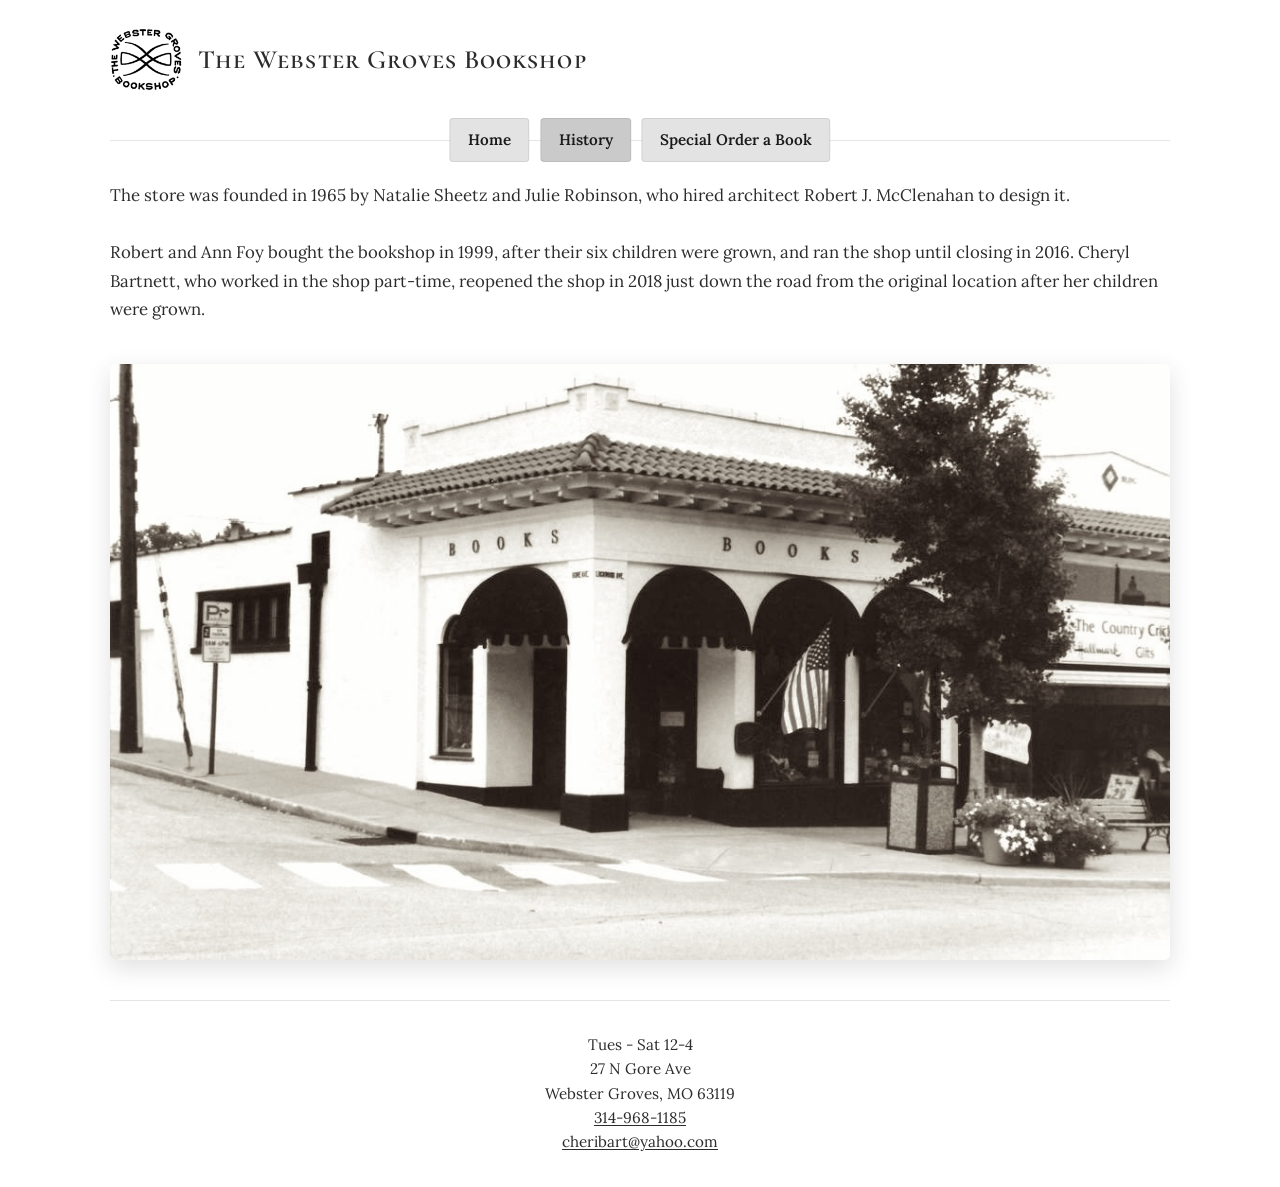
==== history.html @ 6f8dc2ac "v2" ====
<!DOCTYPE html>
<html lang="en">
<head>
  <meta charset="UTF-8">
  <meta name="viewport" content="width=device-width, initial-scale=1.0">
  <title>History — The Webster Groves Bookshop</title>
  <link rel="preconnect" href="https://fonts.googleapis.com">
  <link rel="preconnect" href="https://fonts.gstatic.com" crossorigin>
  <link href="https://fonts.googleapis.com/css2?family=Cormorant+Garamond:ital,wght@0,500;0,600;1,400&family=Lora:ital,wght@0,400;0,600;1,400&display=swap" rel="stylesheet">
  <link rel="stylesheet" href="styles.css?v=2">
</head>
<body>
  <div class="page">
    <header class="header">
      <div class="header-brand">
        <img
          src="original_logo.png"
          alt="The Webster Groves Bookshop logo"
          class="header-logo"
        >
        <span class="header-name">The Webster Groves Bookshop</span>
      </div>
      <nav class="nav" aria-label="Main navigation">
        <a class="nav-link" href="index.html">Home</a>
        <a class="nav-link" href="history.html" aria-current="page">History</a>
        <a
          class="nav-link"
          href="mailto:cheribart@yahoo.com?subject=Special%20Order%20from%20Website&amp;body=Please%20fill%20out%20the%20below%20fields%20and%20we%20will%20email%20you%20back%20with%20a%20price%2C%20asking%20for%20a%20confirmation.%20%0A%0ATitle%201%3A%0AAuthor%201%3A%0ATitle%202%3A%0AAuthor%202%3A%0ATitle%203%3A%0AAuthor%203%3A%0ATitle%204%3A%0AAuthor%204%3A%0ATitle%205%3A%0AAuthor%205%3A%0ATitle%206%3A%0AAuthor%206%3A%0ATitle%207%3A%0AAuthor%207%3A%0ATitle%208%3A%0AAuthor%208%3A%0ATitle%209%3A%0AAuthor%209%3A%0ATitle%2010%3A%0AAuthor%2010%3A%0A%0ASpecial%20Notes%3A%20"
        >Special Order a Book</a>
      </nav>
    </header>

    <main class="history-main">
      <div class="history-text">
        <p>
          The store was founded in 1965 by Natalie Sheetz and Julie Robinson, who hired architect Robert J. McClenahan to design it.<br><br>Robert and Ann Foy bought the bookshop in 1999, after their six children were grown, and ran the shop until closing in 2016. Cheryl Bartnett, who worked in the shop part-time, reopened the shop in 2018 just down the road from the original location after her children were grown.
        </p>
      </div>
      <div class="history-photo">
        <img
          src="old%20pic.jpg"
          alt="Historic photograph of The Webster Groves Bookshop"
          class="content-image content-image--wide"
        >
      </div>
    </main>

    <footer class="footer">
      <p class="footer-text">
        Tues - Sat 12-4<br>
        27 N Gore Ave<br>
        Webster Groves, MO 63119<br>
        <a href="tel:+13149681185">314-968-1185</a><br>
        <a href="mailto:cheribart@yahoo.com">cheribart@yahoo.com</a>
      </p>
    </footer>
  </div>
</body>
</html>
---- styles.css ----
/* ---
   styles.css
   Layout and visual styling for The Webster Groves Bookshop site.
   Used by index.html and history.html.
--- */

*,
*::before,
*::after {
  box-sizing: border-box;
}

body {
  margin: 0;
  background-color: #ffffff;
  color: #2c2c2c;
  font-family: "Lora", Georgia, "Times New Roman", serif;
  font-size: 1.05rem;
  line-height: 1.7;
}

.page {
  max-width: 1100px;
  margin: 0 auto;
  padding: 1.5rem 1.25rem 2rem;
  min-height: 100vh;
  display: flex;
  flex-direction: column;
}

/* --- Header --- */

.header {
  position: relative;
  padding-bottom: 2.75rem;
  margin-bottom: 2rem;
  border-bottom: 1px solid rgba(44, 44, 44, 0.12);
}

.header-brand {
  display: flex;
  align-items: center;
  gap: 1rem;
  min-width: 0;
  container-type: inline-size;
}

.header-logo {
  height: 72px;
  width: auto;
  flex-shrink: 0;
}

.header-name {
  font-family: "Cormorant Garamond", Georgia, "Times New Roman", serif;
  font-size: 1.65rem;
  font-weight: 600;
  font-variant: small-caps;
  letter-spacing: 0.04em;
  line-height: 1.3;
  white-space: nowrap;
  flex-shrink: 1;
  min-width: 0;
}

@container (max-width: 520px) {
  .header-name {
    font-size: 1.25rem;
    letter-spacing: 0.03em;
  }
}

@container (max-width: 420px) {
  .header-name {
    font-size: 1rem;
    letter-spacing: 0.025em;
  }
}

@container (max-width: 340px) {
  .header-name {
    font-size: 0.82rem;
    letter-spacing: 0.02em;
  }
}

@container (max-width: 290px) {
  .header-name {
    font-size: 0.7rem;
    letter-spacing: 0.015em;
  }
}

/* --- Navigation --- */

.nav {
  position: absolute;
  left: 50%;
  bottom: 0;
  transform: translate(-50%, 50%);
  display: flex;
  flex-wrap: wrap;
  align-items: center;
  justify-content: center;
  gap: 0.65rem;
  width: max-content;
  max-width: calc(100% - 1rem);
}

.nav-link {
  display: inline-flex;
  align-items: center;
  justify-content: center;
  min-height: 40px;
  padding: 0.5rem 1.1rem;
  background-color: #e3e3e3;
  color: #1a1a1a !important;
  font-family: "Lora", Georgia, "Times New Roman", serif;
  font-size: 0.95rem;
  font-weight: 600;
  text-decoration: none !important;
  border-radius: 4px;
  border: 1px solid rgba(44, 44, 44, 0.1);
  transition: background-color 0.2s ease, transform 0.15s ease;
  z-index: 1;
}

.nav-link:hover,
.nav-link:focus-visible {
  background-color: #d4d4d4;
  color: #1a1a1a;
  outline: 2px solid #b52b2b;
  outline-offset: 2px;
}

.nav-link[aria-current="page"] {
  background-color: #cacaca;
  color: #1a1a1a;
}

/* --- Shared content images --- */

.content-image {
  display: block;
  width: 100%;
  height: auto;
  aspect-ratio: 4 / 3;
  object-fit: cover;
  border-radius: 6px;
  box-shadow: 0 8px 24px rgba(44, 44, 44, 0.15);
}

.content-image--wide {
  aspect-ratio: 16 / 9;
}

.content-image--paired {
  width: 100%;
  height: 100%;
  aspect-ratio: unset;
  object-fit: cover;
}

/* --- Home page --- */

.home-main {
  display: flex;
  flex-direction: column;
  gap: 2.5rem;
  flex: 1;
  padding: 0.5rem 0 2.5rem;
}

.home-text p {
  margin: 0;
}

.home-bottom {
  --home-image-height: 320px;
  display: grid;
  grid-template-columns: 1fr 1fr;
  gap: 1.5rem;
  align-items: stretch;
}

.home-photo,
.home-map {
  height: var(--home-image-height);
  min-width: 0;
  overflow: hidden;
  border-radius: 6px;
}

.home-photo .content-image--paired,
.home-map .content-image--paired {
  width: 100%;
  height: 100%;
  aspect-ratio: unset;
  object-fit: cover;
}

.map-link {
  display: block;
  height: 100%;
  border-radius: 6px;
  overflow: hidden;
  transition: transform 0.15s ease, box-shadow 0.2s ease;
}

.map-link:hover,
.map-link:focus-visible {
  transform: translateY(-2px);
  outline: 2px solid #b52b2b;
  outline-offset: 4px;
}

.map-link:hover .content-image,
.map-link:focus-visible .content-image {
  box-shadow: 0 12px 28px rgba(44, 44, 44, 0.2);
}

/* --- History page --- */

.history-main {
  display: flex;
  flex-direction: column;
  gap: 2.5rem;
  flex: 1;
  padding: 0.5rem 0 2.5rem;
}

.history-text p {
  margin: 0;
}

/* --- Footer --- */

.footer {
  padding-top: 2rem;
  border-top: 1px solid rgba(44, 44, 44, 0.12);
  text-align: center;
}

.footer-text {
  margin: 0;
  font-size: 0.95rem;
  line-height: 1.6;
}

.footer a {
  color: #2c2c2c;
  text-decoration: underline;
  text-underline-offset: 2px;
}

.footer a:hover,
.footer a:focus-visible {
  color: #1a1a1a;
}

/* --- Responsive --- */

@media (max-width: 768px) {
  .page {
    padding: 1.25rem 1rem 1.75rem;
  }

  .header {
    padding-bottom: 3.25rem;
    margin-bottom: 1.75rem;
  }

  .header-logo {
    height: 48px;
  }

  .header-brand {
    gap: 0.65rem;
  }

  .nav {
    gap: 0.5rem;
  }

  .nav-link {
    font-size: 0.85rem;
    padding: 0.45rem 0.75rem;
  }

  .home-main,
  .history-main {
    gap: 1.75rem;
    padding-bottom: 1.75rem;
  }

  .home-bottom {
    --home-image-height: 220px;
    gap: 1rem;
  }
}

@media (max-width: 480px) {
  .nav-link {
    font-size: 0.78rem;
    padding: 0.4rem 0.55rem;
  }

  .home-bottom {
    --home-image-height: 180px;
    gap: 0.75rem;
  }
}
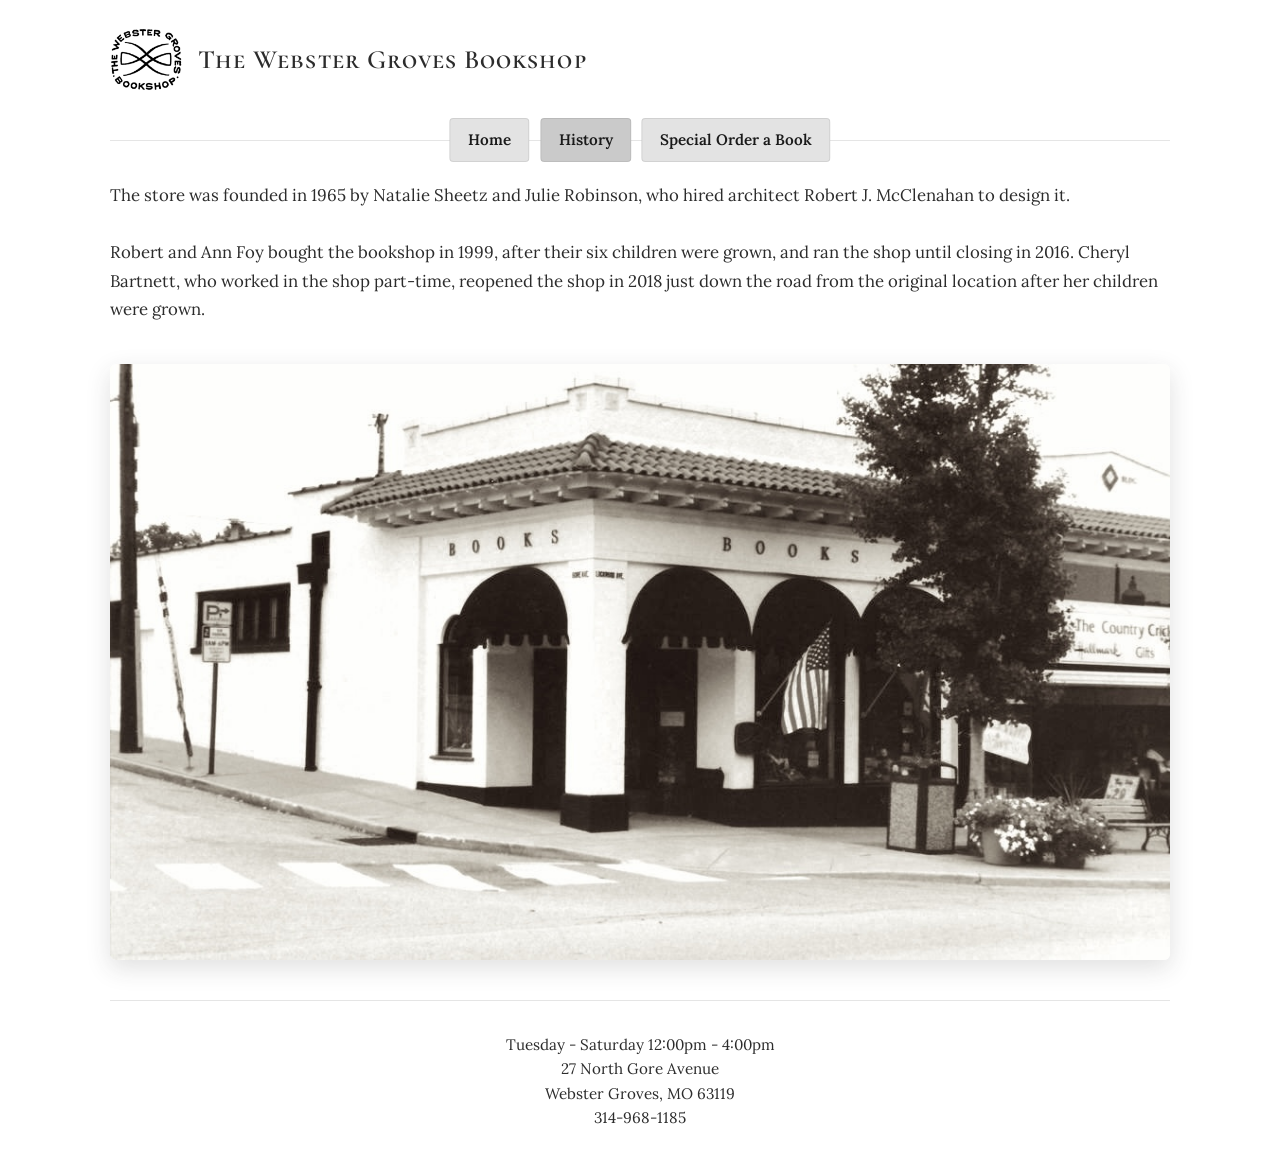
==== commit e906c7bd: "history footer update" ====
--- a/history.html
+++ b/history.html
@@ -47,11 +47,10 @@
 
     <footer class="footer">
       <p class="footer-text">
-        Tues - Sat 12-4<br>
-        27 N Gore Ave<br>
+        Tuesday - Saturday 12:00pm - 4:00pm<br>
+        27 North Gore Avenue<br>
         Webster Groves, MO 63119<br>
-        <a href="tel:+13149681185">314-968-1185</a><br>
-        <a href="mailto:cheribart@yahoo.com">cheribart@yahoo.com</a>
+        314-968-1185<br>
       </p>
     </footer>
   </div>
